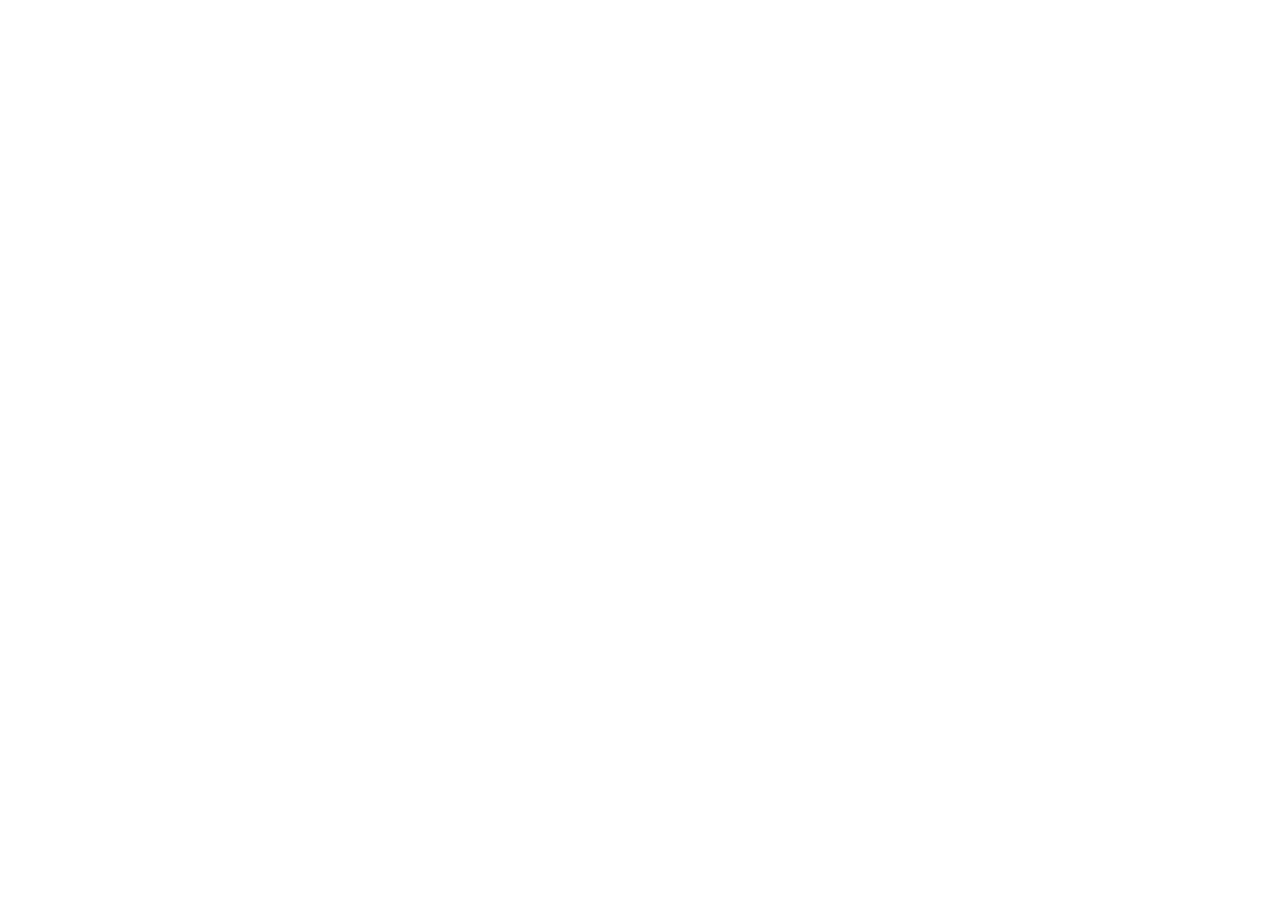
==== index.html @ 8e7e8525 "estructura de archivos" ====
<!DOCTYPE html>
<html lang="es">
<head>
	<meta charset="utf-8">
	<link rel="preconnect" href="https://fonts.googleapis.com">
	<link rel="preconnect" href="https://fonts.gstatic.com" crossorigin>
	<link href="https://fonts.googleapis.com/css2?family=Barlow:ital,wght@0,100;0,200;0,300;0,400;0,500;0,600;0,700;0,800;0,900;1,100;1,200;1,300;1,400;1,500;1,600;1,700;1,800;1,900&display=swap" rel="stylesheet">
	<meta name="viewport" content="width=device-width, initial-scale=1">
	<title></title>
</head>
<body>
	<div id="contenedor"></div>

</body>
</html>
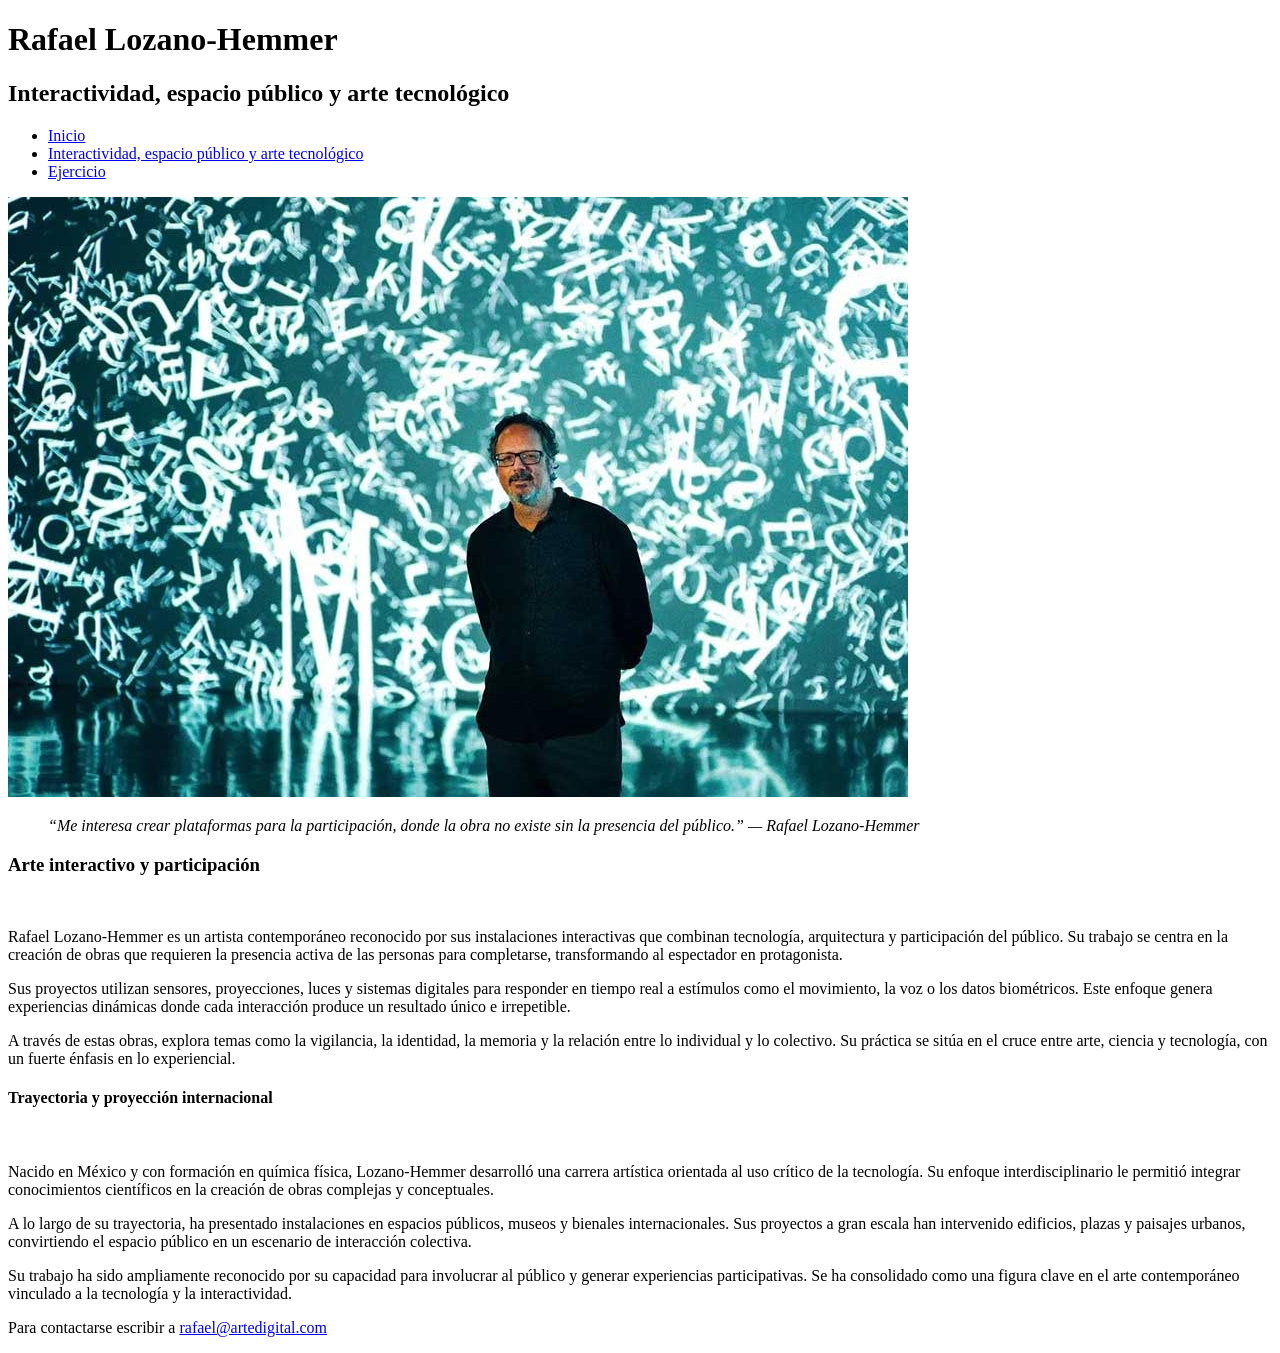
==== commit 088767fe: "nombro páginas y ubicacio contenido" ====
--- a/index.html
+++ b/index.html
@@ -4,12 +4,68 @@
 	<meta charset="utf-8">
 	<link rel="preconnect" href="https://fonts.googleapis.com">
 	<link rel="preconnect" href="https://fonts.gstatic.com" crossorigin>
-	<link href="https://fonts.googleapis.com/css2?family=Barlow:ital,wght@0,100;0,200;0,300;0,400;0,500;0,600;0,700;0,800;0,900;1,100;1,200;1,300;1,400;1,500;1,600;1,700;1,800;1,900&display=swap" rel="stylesheet">
-	<meta name="viewport" content="width=device-width, initial-scale=1">
-	<title></title>
+	<link href="https://fonts.googleapis.com/css2?family=Lato:ital,wght@0,100;0,300;0,400;0,700;0,900;1,100;1,300;1,400;1,700;1,900&display=swap" rel="stylesheet">
+	<link href="css/estilos.css" rel="stylesheet">
+	<title>Rafael Lozano-Hemmer</title>
 </head>
+
 <body>
-	<div id="contenedor"></div>
+	<div id="contenedor">
+		<header class="centrado">
+			<h1>Rafael Lozano-Hemmer</h1>
+			<h2>Interactividad, espacio público y arte tecnológico</h2>
+			<nav>
+				<ul>
+					<li><a href="index.html">Inicio</a></li>
+					<li><a href="interactividad-espacio-arte.html">Interactividad, espacio público y arte tecnológico</a></li>
+					<li><a href="ejercicio.html">Ejercicio</a></li>
+				</ul>
+			</nav>
+		</header>
+
+		<div id="datoCurioso" class="oculto"></div>
+
+		<main class="columnas">
+			<section>
+				<img src="img/lozano-hemmer.jpg" alt="Lozano-1">
+				<blockquote><em>“Me interesa crear plataformas para la participación, donde la obra no existe sin la presencia del público.” — Rafael Lozano-Hemmer</em></blockquote>
+			</section>
+
+			<section>
+				<h3>Arte interactivo y participación</h3>
+				<br>
+					<p>
+						Rafael Lozano-Hemmer es un artista contemporáneo reconocido por sus instalaciones interactivas que combinan tecnología, arquitectura y participación del público. Su trabajo se centra en la creación de obras que requieren la presencia activa de las personas para completarse, transformando al espectador en protagonista.
+					</p>
+					<p>
+						Sus proyectos utilizan sensores, proyecciones, luces y sistemas digitales para responder en tiempo real a estímulos como el movimiento, la voz o los datos biométricos. Este enfoque genera experiencias dinámicas donde cada interacción produce un resultado único e irrepetible.
+					</p>
+					<p>
+						A través de estas obras, explora temas como la vigilancia, la identidad, la memoria y la relación entre lo individual y lo colectivo. Su práctica se sitúa en el cruce entre arte, ciencia y tecnología, con un fuerte énfasis en lo experiencial.
+					</p>
+			</section>
+
+			<section>
+				<h4>Trayectoria y proyección internacional</h4>
+				<br>
+					<p>
+						Nacido en México y con formación en química física, Lozano-Hemmer desarrolló una carrera artística orientada al uso crítico de la tecnología. Su enfoque interdisciplinario le permitió integrar conocimientos científicos en la creación de obras complejas y conceptuales.
+					</p>
+					<p>
+						A lo largo de su trayectoria, ha presentado instalaciones en espacios públicos, museos y bienales internacionales. Sus proyectos a gran escala han intervenido edificios, plazas y paisajes urbanos, convirtiendo el espacio público en un escenario de interacción colectiva.
+					</p>
+					<p>
+						Su trabajo ha sido ampliamente reconocido por su capacidad para involucrar al público y generar experiencias participativas. Se ha consolidado como una figura clave en el arte contemporáneo vinculado a la tecnología y la interactividad.
+					</p>
+			</section>
+		</main>
+
+		<footer class="centrado">
+				<p>Para contactarse escribir a <a href="rafael@artedigital.com">rafael@artedigital.com</a></p>
+		</footer>
+	</div>
+
+	<script src="js/script-1.js"></script>
 
 </body>
 </html>
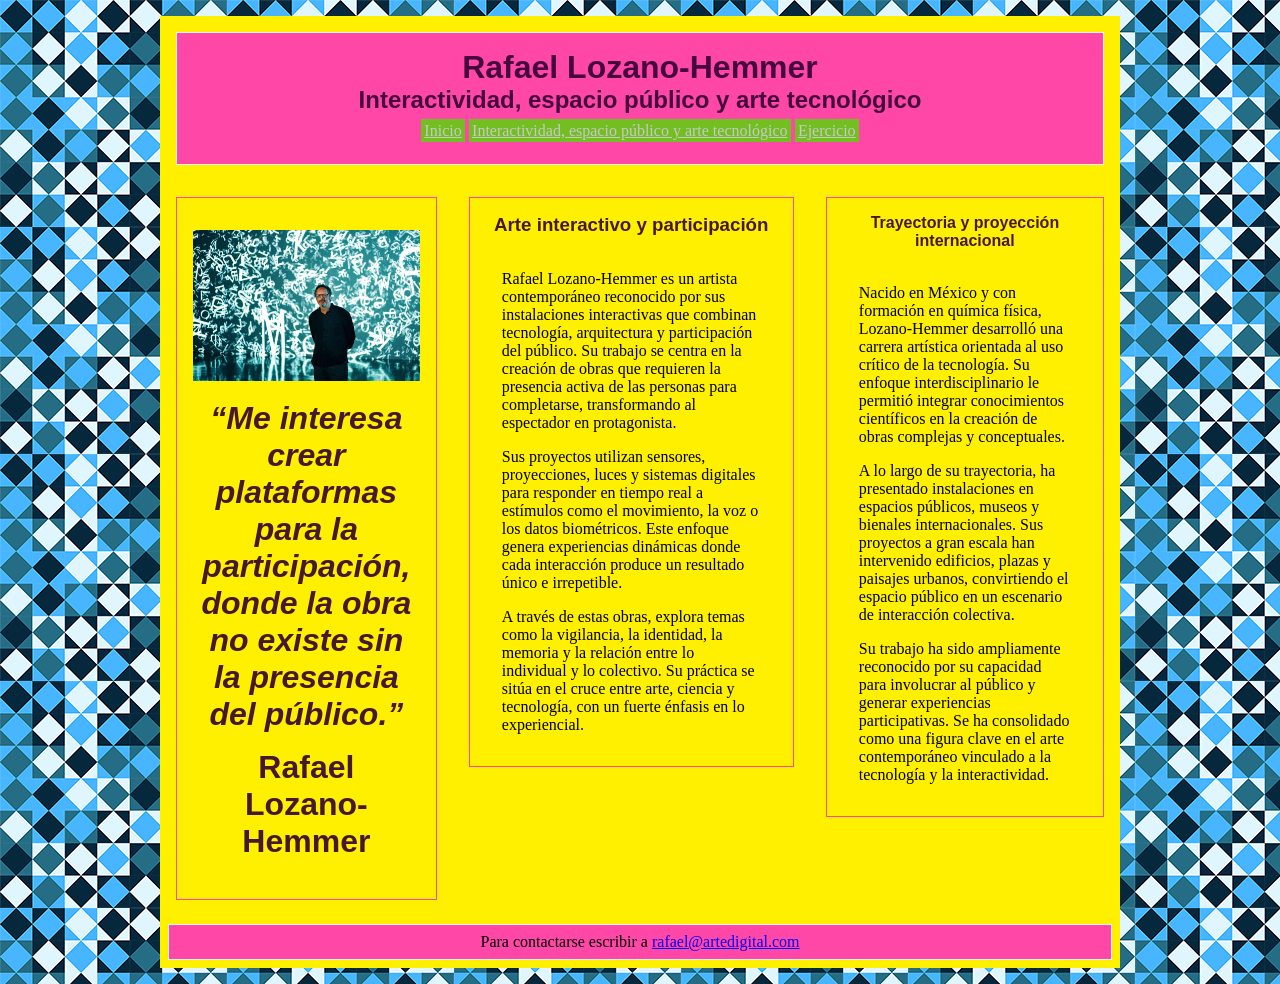
==== commit 822b6649: "estilos iniciales" ====
--- a/index.html
+++ b/index.html
@@ -27,8 +27,10 @@
 
 		<main class="columnas">
 			<section>
-				<img src="img/lozano-hemmer.jpg" alt="Lozano-1">
-				<blockquote><em>“Me interesa crear plataformas para la participación, donde la obra no existe sin la presencia del público.” — Rafael Lozano-Hemmer</em></blockquote>
+				<img src="img/lozano-hemmer.jpg" alt="Lozano-1" id="img-cita">
+				<blockquote><em>“Me interesa crear plataformas para la participación, donde la obra no existe sin la presencia del público.”</em>
+					<p>Rafael Lozano-Hemmer</p>
+				</blockquote>
 			</section>
 
 			<section>
--- a/css/estilos.css
+++ b/css/estilos.css
@@ -0,0 +1,132 @@
+/* reset */
+* {
+	margin: 0;
+	padding: 0;
+	box-sizing: border-box;
+}
+
+/* centrar horizontalmente el contenedor */
+body {
+	display: flex;
+	flex-direction: column;
+	justify-content: center;
+	background-image: url(../img/fondo.png);
+	font-family: "Lato";
+	color: ;
+}
+
+/* ancho maximo definido */
+#contenedor {
+	width: 100%;
+	max-width: 960px;
+	margin: 1rem auto;
+	padding: /*?*/;
+	background-color: rgba(255, 240, 0, 1.0);
+
+	display: flex;
+	flex-direction: column;
+	flex-wrap: wrap;
+}
+
+/* clase de columnas flex */
+.columnas {
+	display: flex;
+	flex-direction: row;
+	justify-content: flex-start;
+	align-items: flex-start;
+}
+
+/* clase para centrar el texto */
+.centrado {
+	text-align: center;
+	color: black;
+}
+
+header {
+	margin: 1rem;
+	padding: 1rem;
+	border: solid 1px whitesmoke;
+	background-color: rgba(255, 0, 240, 0.7);
+	text-align: center;
+}
+
+section, .obras {
+	margin: 1rem;
+	padding: 1rem;
+	border: solid 1px rgba(255, 0, 240, 0.7);
+}
+
+/* títulos y destacados con Barlow */
+h1, h2, h3, h4, blockquote, .destacado {
+  font-family: "Barlow", sans-serif;
+  font-weight: 700;
+  color: rgba(50, 0, 50, 0.9);
+  text-align: center;
+}
+
+blockquote {
+	margin: 0.2rem;
+	padding: 0.2rem;
+	font-size: 2rem;
+	text-align: center;
+}
+
+#img-cita {
+	display: block;
+	width: 100%;
+}
+
+img {
+	display: block;
+	margin: 1rem auto;
+	width: 50%;
+}
+
+p {
+	margin: 1rem;
+}
+
+.obras, .obras ul {
+	list-style: none;
+	text-align: center;
+}
+
+
+
+
+
+
+footer {
+	margin: 0.5rem;
+	padding: 0.5rem;
+	border: solid 1px whitesmoke;
+	background-color: rgba(255, 0, 240, 0.7);
+	text-align: center;
+}
+
+footer a, footer p {
+	display: inline-block;
+	margin: 0;}
+
+/* estilos para el nav y sus elementos */
+nav, nav ul {
+	margin: 0.5rem;
+}
+
+nav li {
+	list-style: none;
+	display: inline-block;
+}
+
+nav a {
+	padding: 0.2rem;
+}
+
+nav a:link {	color: rgba(200, 200, 200, 1.0);	
+				background-color: rgba(80, 220, 0, 0.8);}
+nav a:visited {	color: rgba(80, 220, 0, 0.8);
+				background-color: black;}
+nav a:hover {	color: black;
+				background-color: rgba(220, 80, 0, 0.8);}
+nav a:active {	color: black;
+				background-color: rgba(220, 220, 0, 0.8);}
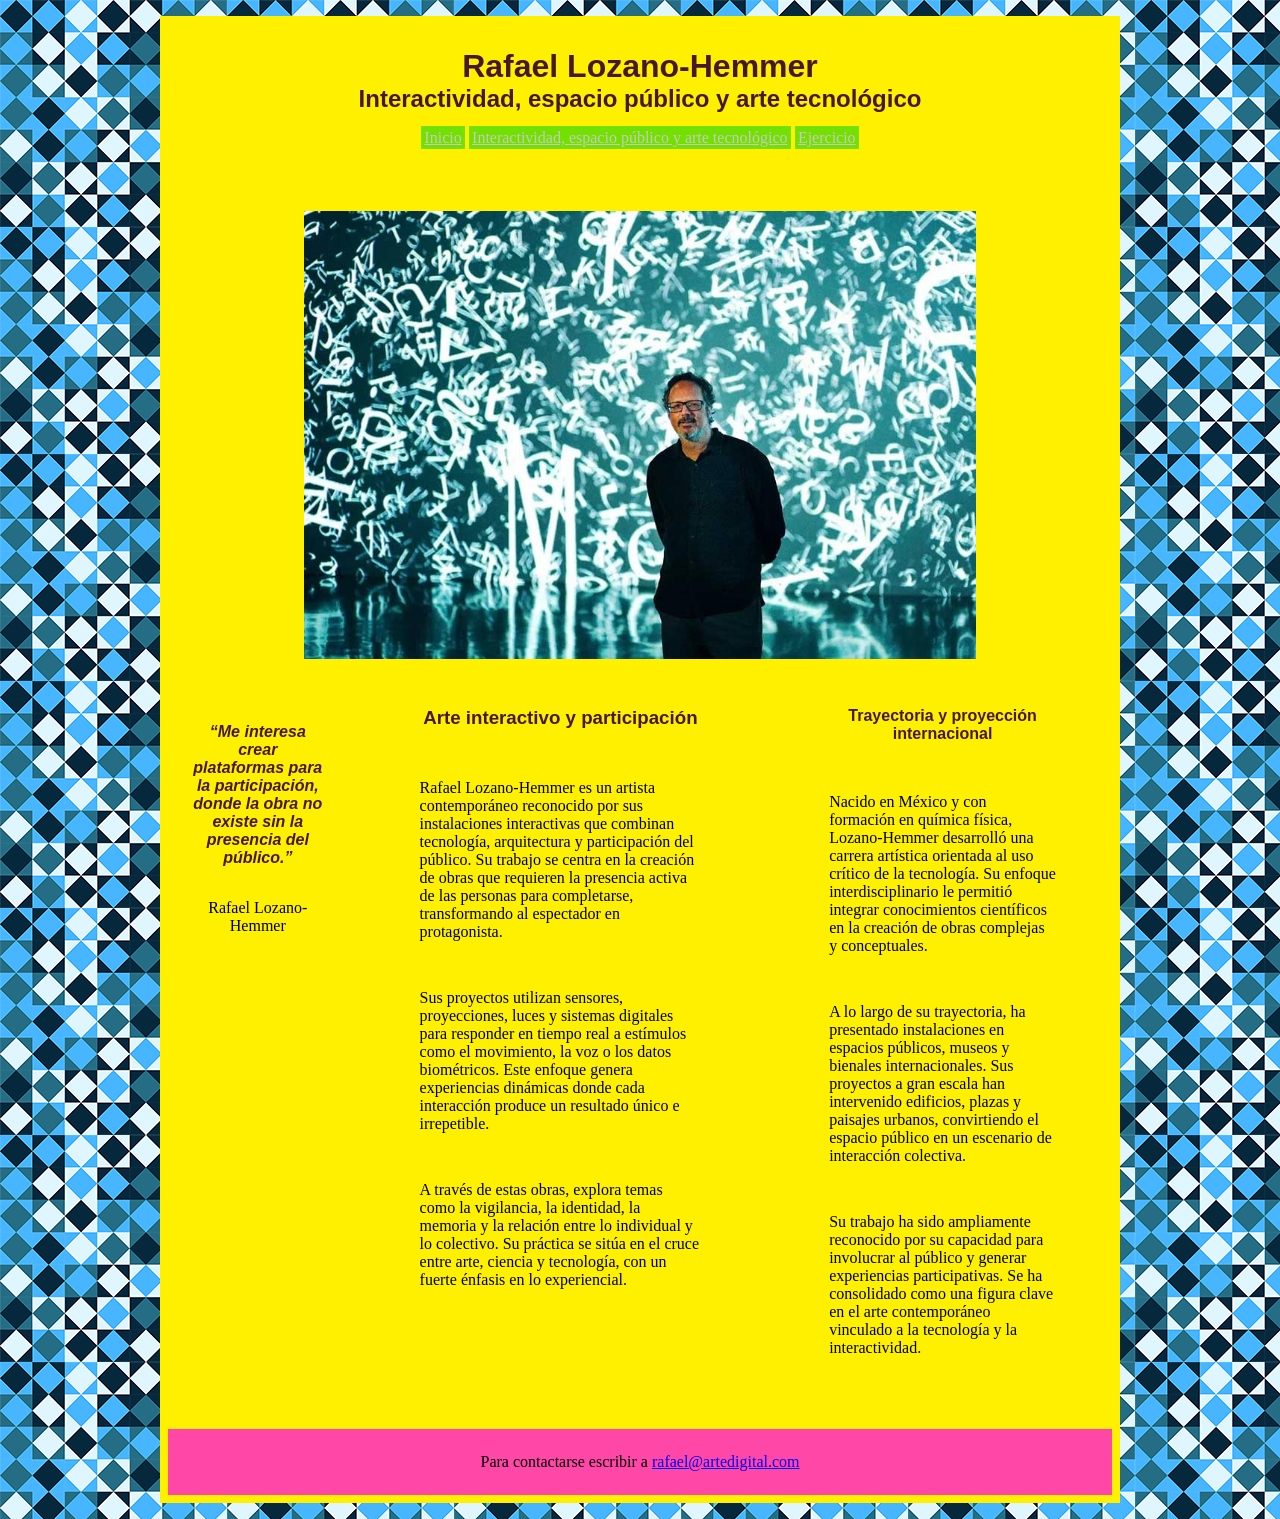
==== commit ae3da6eb: "estilos +" ====
--- a/index.html
+++ b/index.html
@@ -26,40 +26,43 @@
 		<div id="datoCurioso" class="oculto"></div>
 
 		<main class="columnas">
-			<section>
-				<img src="img/lozano-hemmer.jpg" alt="Lozano-1" id="img-cita">
-				<blockquote><em>“Me interesa crear plataformas para la participación, donde la obra no existe sin la presencia del público.”</em>
+			<img src="img/lozano-hemmer.jpg" alt="Lozano-1">
+
+			<div class="secciones-columnas">
+				<section id="cita">
+					<blockquote><em>“Me interesa crear plataformas para la participación, donde la obra no existe sin la presencia del público.”</em>
+					</blockquote>
 					<p>Rafael Lozano-Hemmer</p>
-				</blockquote>
-			</section>
+				</section>
 
-			<section>
-				<h3>Arte interactivo y participación</h3>
-				<br>
-					<p>
-						Rafael Lozano-Hemmer es un artista contemporáneo reconocido por sus instalaciones interactivas que combinan tecnología, arquitectura y participación del público. Su trabajo se centra en la creación de obras que requieren la presencia activa de las personas para completarse, transformando al espectador en protagonista.
-					</p>
-					<p>
-						Sus proyectos utilizan sensores, proyecciones, luces y sistemas digitales para responder en tiempo real a estímulos como el movimiento, la voz o los datos biométricos. Este enfoque genera experiencias dinámicas donde cada interacción produce un resultado único e irrepetible.
-					</p>
-					<p>
-						A través de estas obras, explora temas como la vigilancia, la identidad, la memoria y la relación entre lo individual y lo colectivo. Su práctica se sitúa en el cruce entre arte, ciencia y tecnología, con un fuerte énfasis en lo experiencial.
-					</p>
-			</section>
+				<section>
+					<h3>Arte interactivo y participación</h3>
+					<br>
+						<p>
+							Rafael Lozano-Hemmer es un artista contemporáneo reconocido por sus instalaciones interactivas que combinan tecnología, arquitectura y participación del público. Su trabajo se centra en la creación de obras que requieren la presencia activa de las personas para completarse, transformando al espectador en protagonista.
+						</p>
+						<p>
+							Sus proyectos utilizan sensores, proyecciones, luces y sistemas digitales para responder en tiempo real a estímulos como el movimiento, la voz o los datos biométricos. Este enfoque genera experiencias dinámicas donde cada interacción produce un resultado único e irrepetible.
+						</p>
+						<p>
+							A través de estas obras, explora temas como la vigilancia, la identidad, la memoria y la relación entre lo individual y lo colectivo. Su práctica se sitúa en el cruce entre arte, ciencia y tecnología, con un fuerte énfasis en lo experiencial.
+						</p>
+				</section>
 
-			<section>
-				<h4>Trayectoria y proyección internacional</h4>
-				<br>
-					<p>
-						Nacido en México y con formación en química física, Lozano-Hemmer desarrolló una carrera artística orientada al uso crítico de la tecnología. Su enfoque interdisciplinario le permitió integrar conocimientos científicos en la creación de obras complejas y conceptuales.
-					</p>
-					<p>
-						A lo largo de su trayectoria, ha presentado instalaciones en espacios públicos, museos y bienales internacionales. Sus proyectos a gran escala han intervenido edificios, plazas y paisajes urbanos, convirtiendo el espacio público en un escenario de interacción colectiva.
-					</p>
-					<p>
-						Su trabajo ha sido ampliamente reconocido por su capacidad para involucrar al público y generar experiencias participativas. Se ha consolidado como una figura clave en el arte contemporáneo vinculado a la tecnología y la interactividad.
-					</p>
-			</section>
+				<section>
+					<h4>Trayectoria y proyección internacional</h4>
+					<br>
+						<p>
+							Nacido en México y con formación en química física, Lozano-Hemmer desarrolló una carrera artística orientada al uso crítico de la tecnología. Su enfoque interdisciplinario le permitió integrar conocimientos científicos en la creación de obras complejas y conceptuales.
+						</p>
+						<p>
+							A lo largo de su trayectoria, ha presentado instalaciones en espacios públicos, museos y bienales internacionales. Sus proyectos a gran escala han intervenido edificios, plazas y paisajes urbanos, convirtiendo el espacio público en un escenario de interacción colectiva.
+						</p>
+						<p>
+							Su trabajo ha sido ampliamente reconocido por su capacidad para involucrar al público y generar experiencias participativas. Se ha consolidado como una figura clave en el arte contemporáneo vinculado a la tecnología y la interactividad.
+						</p>
+				</section>
+			</div>
 		</main>
 
 		<footer class="centrado">
--- a/css/estilos.css
+++ b/css/estilos.css
@@ -12,7 +12,6 @@
 	justify-content: center;
 	background-image: url(../img/fondo.png);
 	font-family: "Lato";
-	color: ;
 }
 
 /* ancho maximo definido */
@@ -20,40 +19,36 @@
 	width: 100%;
 	max-width: 960px;
 	margin: 1rem auto;
-	padding: /*?*/;
 	background-color: rgba(255, 240, 0, 1.0);
 
 	display: flex;
 	flex-direction: column;
-	flex-wrap: wrap;
+	justify-content: flex-start;
 }
 
 /* clase de columnas flex */
 .columnas {
+	display: flex;
+	flex-direction: column;
+	justify-content: flex-start;
+	align-items: flex-start;
+}
+
+.secciones-columnas {
 	display: flex;
 	flex-direction: row;
 	justify-content: flex-start;
 	align-items: flex-start;
 }
 
-/* clase para centrar el texto */
-.centrado {
-	text-align: center;
-	color: black;
-}
-
-header {
+header, p {
 	margin: 1rem;
 	padding: 1rem;
-	border: solid 1px whitesmoke;
-	background-color: rgba(255, 0, 240, 0.7);
-	text-align: center;
 }
 
 section, .obras {
 	margin: 1rem;
 	padding: 1rem;
-	border: solid 1px rgba(255, 0, 240, 0.7);
 }
 
 /* títulos y destacados con Barlow */
@@ -64,26 +59,23 @@
   text-align: center;
 }
 
-blockquote {
-	margin: 0.2rem;
-	padding: 0.2rem;
-	font-size: 2rem;
-	text-align: center;
+#cita {
+	display: flex;
+	flex-direction: column;
+	justify-content: center;
+	align-items: center;
 }
 
-#img-cita {
-	display: block;
+#cita p, blockquote {
+	margin-top: 1rem;
 	width: 100%;
+	text-align: center;
 }
 
 img {
 	display: block;
 	margin: 1rem auto;
-	width: 50%;
-}
-
-p {
-	margin: 1rem;
+	width: 70%;
 }
 
 .obras, .obras ul {
@@ -91,15 +83,9 @@
 	text-align: center;
 }
 
-
-
-
-
-
 footer {
 	margin: 0.5rem;
 	padding: 0.5rem;
-	border: solid 1px whitesmoke;
 	background-color: rgba(255, 0, 240, 0.7);
 	text-align: center;
 }
@@ -110,7 +96,8 @@
 
 /* estilos para el nav y sus elementos */
 nav, nav ul {
-	margin: 0.5rem;
+	margin: 1rem;
+	text-align: center;
 }
 
 nav li {
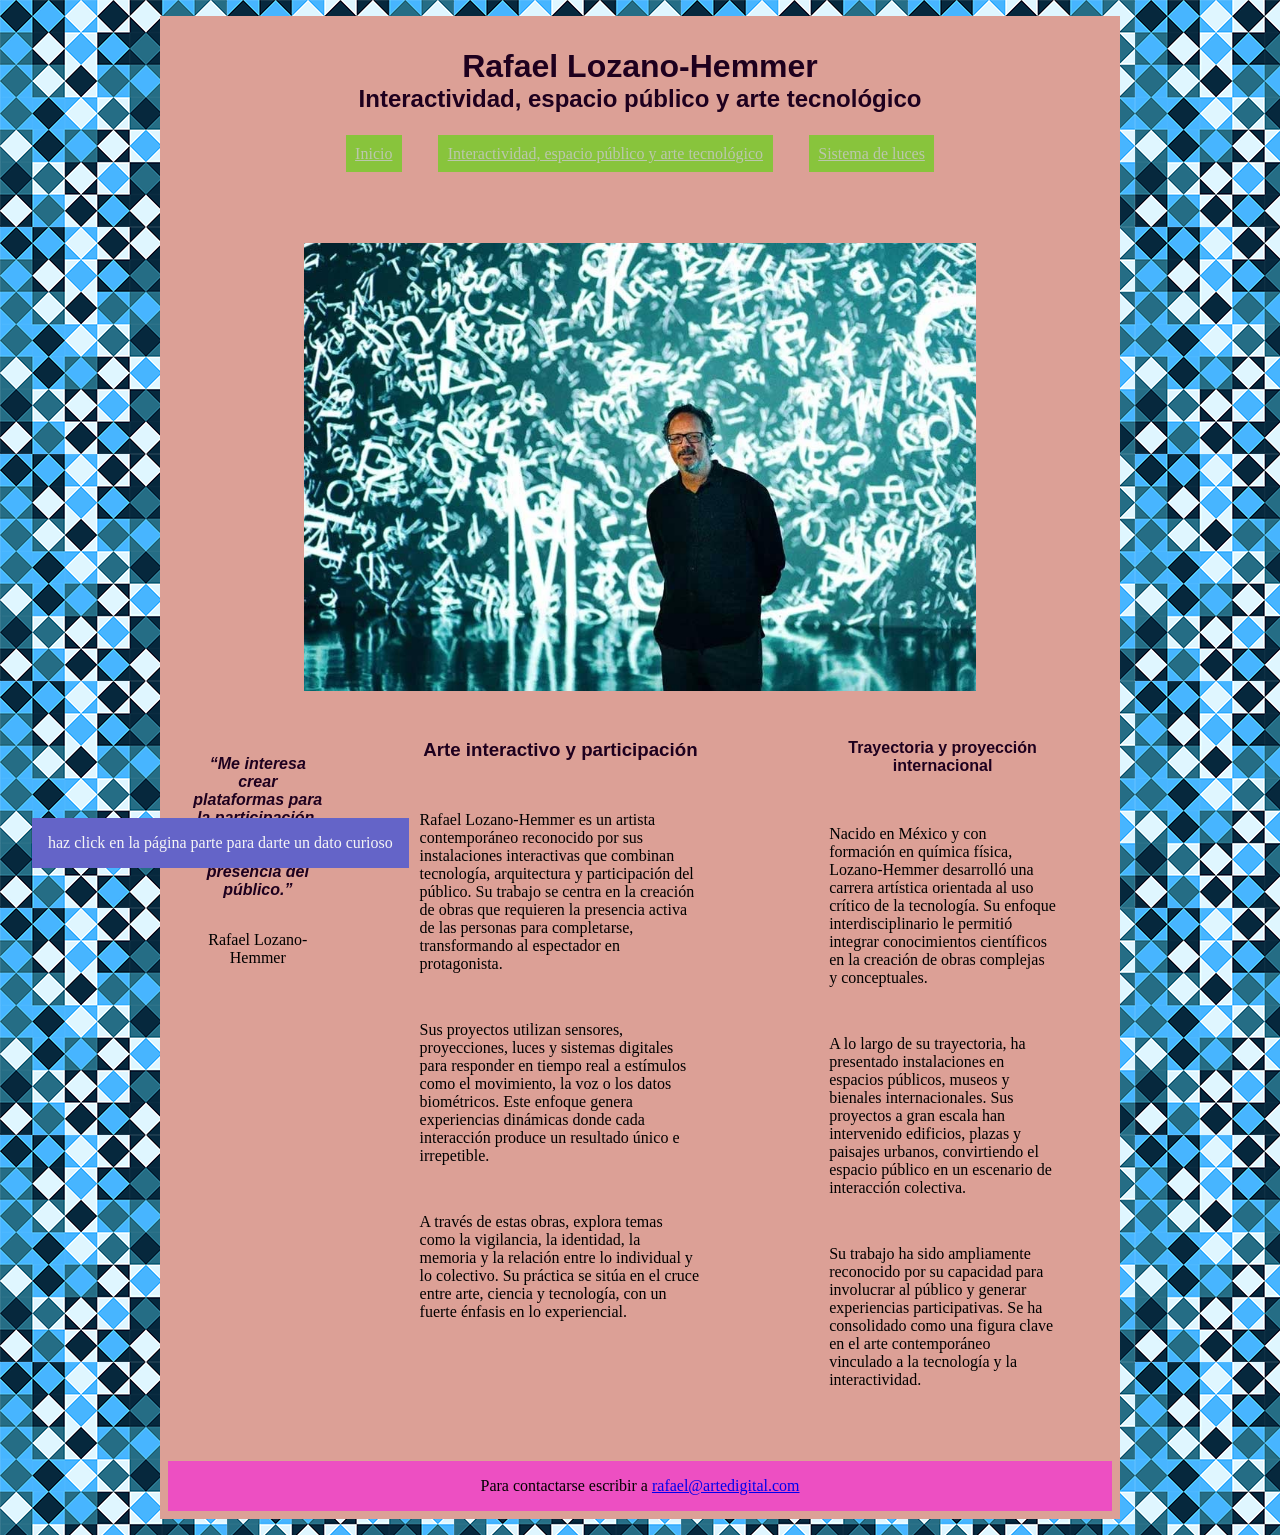
==== commit befe1f0a: "ejercicio con titulo, estilos, color, aviso con position" ====
--- a/index.html
+++ b/index.html
@@ -18,7 +18,7 @@
 				<ul>
 					<li><a href="index.html">Inicio</a></li>
 					<li><a href="interactividad-espacio-arte.html">Interactividad, espacio público y arte tecnológico</a></li>
-					<li><a href="ejercicio.html">Ejercicio</a></li>
+					<li><a href="sistema-de-luces.html">Sistema de luces</a></li>
 				</ul>
 			</nav>
 		</header>
@@ -26,6 +26,7 @@
 		<div id="datoCurioso" class="oculto"></div>
 
 		<main class="columnas">
+			<p id="nota">haz click en la página parte para darte un dato curioso</p>
 			<img src="img/lozano-hemmer.jpg" alt="Lozano-1">
 
 			<div class="secciones-columnas">
--- a/css/estilos.css
+++ b/css/estilos.css
@@ -19,7 +19,7 @@
 	width: 100%;
 	max-width: 960px;
 	margin: 1rem auto;
-	background-color: rgba(255, 240, 0, 1.0);
+	background-color: rgba(220, 160, 150, 1.0);
 
 	display: flex;
 	flex-direction: column;
@@ -51,11 +51,20 @@
 	padding: 1rem;
 }
 
+/* position usado únicamente para un aviso fijo */
+#nota {
+	position: fixed;
+	color: whitesmoke;
+	background-color: rgba(100, 100, 200, 1.0);
+	bottom: 1rem;
+	left: 1rem;
+}
+
 /* títulos y destacados con Barlow */
 h1, h2, h3, h4, blockquote, .destacado {
   font-family: "Barlow", sans-serif;
   font-weight: 700;
-  color: rgba(50, 0, 50, 0.9);
+  color: rgba(30, 0, 30, 1.0);
   text-align: center;
 }
 
@@ -78,15 +87,48 @@
 	width: 70%;
 }
 
-.obras, .obras ul {
+.obras {
+	margin: 1rem, 1rem;
+	text-align: center;
+	color: whitesmoke;
+	background-color: rgba(0, 100, 150, 0.5);
+}
+
+button {
+	margin: 0.5rem;
+	padding: 0.5rem;
+	font-family: "Lato";
+	font-size: 1rem;
+/*	color: whitesmoke;*/
+/*	background-color: rgba(250, 0, 250, 0.5);*/
+}
+
+form, form legend, form label {
+	margin: 0.5rem;
+	padding: 0.5rem;
+}
+
+ul {
 	list-style: none;
+}
+
+#notaMontaje p {
+	margin: 0 3rem;
+	padding: 0.3rem;
 	text-align: center;
+	color: black;
+	background-color: rgba(0, 100, 150, 0.5);
+}
+
+spam {
+	padding: 0.2rem;
+	color: whitesmoke;
+	background-color: black;
 }
 
 footer {
 	margin: 0.5rem;
-	padding: 0.5rem;
-	background-color: rgba(255, 0, 240, 0.7);
+	background-color: rgba(255, 0, 240, 0.5);
 	text-align: center;
 }
 
@@ -101,19 +143,20 @@
 }
 
 nav li {
+	margin: 1rem;
 	list-style: none;
 	display: inline-block;
 }
 
 nav a {
-	padding: 0.2rem;
+	padding: 0.6rem;
 }
 
-nav a:link {	color: rgba(200, 200, 200, 1.0);	
-				background-color: rgba(80, 220, 0, 0.8);}
-nav a:visited {	color: rgba(80, 220, 0, 0.8);
+nav a:link {	color: rgba(200, 200, 200, 0.8);	
+				background-color: rgba(80, 220, 0, 0.6);}
+nav a:visited {	color: rgba(80, 220, 0, 0.6);
 				background-color: black;}
 nav a:hover {	color: black;
-				background-color: rgba(220, 80, 0, 0.8);}
+				background-color: rgba(220, 80, 0, 0.6);}
 nav a:active {	color: black;
-				background-color: rgba(220, 220, 0, 0.8);}+				background-color: rgba(220, 220, 0, 0.6);}
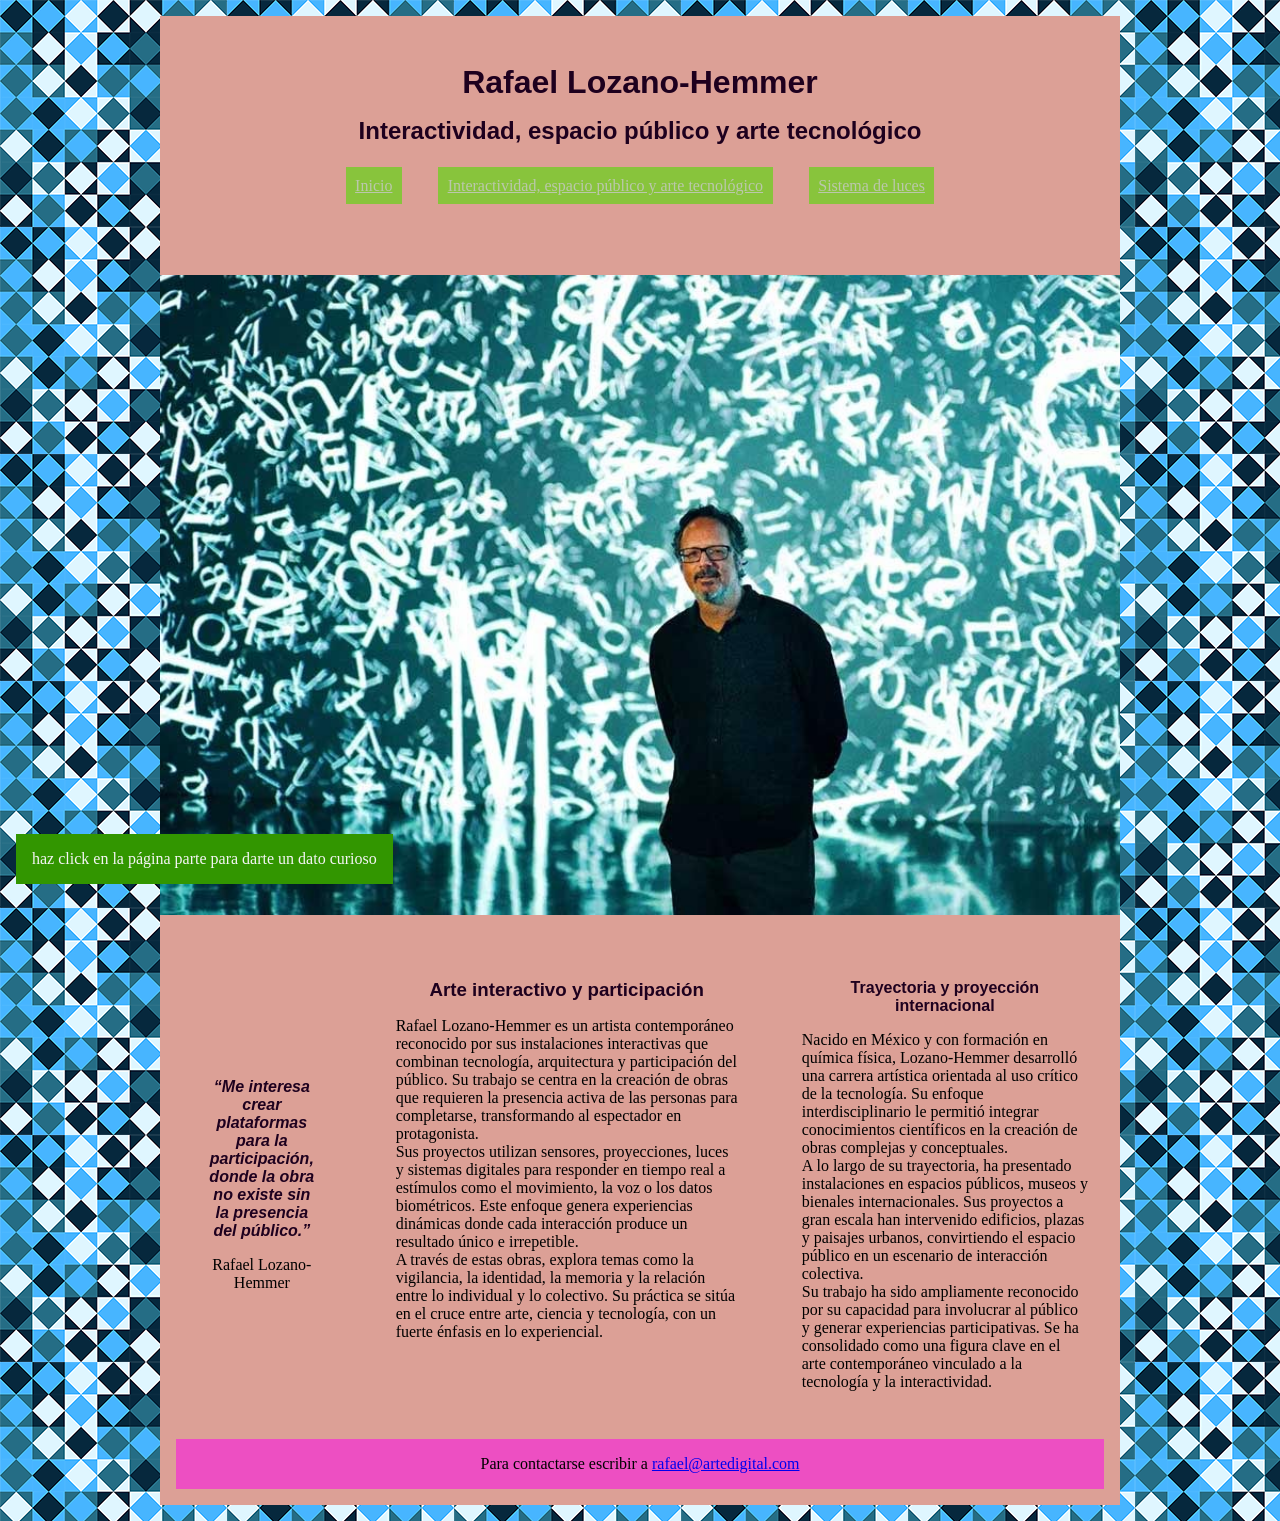
==== commit 6cbb858e: "ajuste de estilos y funcionalidades" ====
--- a/index.html
+++ b/index.html
@@ -11,10 +11,10 @@
 
 <body>
 	<div id="contenedor">
-		<header class="centrado">
+		<header class="centrado espaciado">
 			<h1>Rafael Lozano-Hemmer</h1>
 			<h2>Interactividad, espacio público y arte tecnológico</h2>
-			<nav>
+			<nav class="centrado">
 				<ul>
 					<li><a href="index.html">Inicio</a></li>
 					<li><a href="interactividad-espacio-arte.html">Interactividad, espacio público y arte tecnológico</a></li>
@@ -23,22 +23,21 @@
 			</nav>
 		</header>
 
-		<div id="datoCurioso" class="oculto"></div>
-
 		<main class="columnas">
 			<p id="nota">haz click en la página parte para darte un dato curioso</p>
-			<img src="img/lozano-hemmer.jpg" alt="Lozano-1">
+			<img src="img/lozano-hemmer.jpg" alt="Lozano-1" id="rafa-inicio">
+
+			<div id="datoCurioso" class="oculto espaciado"></div>
 
 			<div class="secciones-columnas">
-				<section id="cita">
+				<section class="centrado espaciado" id="cita">
 					<blockquote><em>“Me interesa crear plataformas para la participación, donde la obra no existe sin la presencia del público.”</em>
 					</blockquote>
 					<p>Rafael Lozano-Hemmer</p>
 				</section>
 
-				<section>
+				<section class="espaciado">
 					<h3>Arte interactivo y participación</h3>
-					<br>
 						<p>
 							Rafael Lozano-Hemmer es un artista contemporáneo reconocido por sus instalaciones interactivas que combinan tecnología, arquitectura y participación del público. Su trabajo se centra en la creación de obras que requieren la presencia activa de las personas para completarse, transformando al espectador en protagonista.
 						</p>
@@ -50,9 +49,8 @@
 						</p>
 				</section>
 
-				<section>
+				<section class="espaciado">
 					<h4>Trayectoria y proyección internacional</h4>
-					<br>
 						<p>
 							Nacido en México y con formación en química física, Lozano-Hemmer desarrolló una carrera artística orientada al uso crítico de la tecnología. Su enfoque interdisciplinario le permitió integrar conocimientos científicos en la creación de obras complejas y conceptuales.
 						</p>
@@ -62,11 +60,11 @@
 						<p>
 							Su trabajo ha sido ampliamente reconocido por su capacidad para involucrar al público y generar experiencias participativas. Se ha consolidado como una figura clave en el arte contemporáneo vinculado a la tecnología y la interactividad.
 						</p>
-				</section>
+				</section class="espaciado">
 			</div>
 		</main>
 
-		<footer class="centrado">
+		<footer class="centrado espaciado">
 				<p>Para contactarse escribir a <a href="rafael@artedigital.com">rafael@artedigital.com</a></p>
 		</footer>
 	</div>
--- a/css/estilos.css
+++ b/css/estilos.css
@@ -26,7 +26,7 @@
 	justify-content: flex-start;
 }
 
-/* clase de columnas flex */
+/* clase para organizar en 1 columna */
 .columnas {
 	display: flex;
 	flex-direction: column;
@@ -34,78 +34,87 @@
 	align-items: flex-start;
 }
 
+/* clase para organizar hijos en row */
 .secciones-columnas {
 	display: flex;
 	flex-direction: row;
 	justify-content: flex-start;
-	align-items: flex-start;
+	align-items: stretch;
 }
 
-header, p {
+.oculto {
+	display: none;
+}
+
+.espaciado {
 	margin: 1rem;
 	padding: 1rem;
 }
-
-section, .obras {
-	margin: 1rem;
-	padding: 1rem;
+.centrado {
+	text-align: center;
 }
 
 /* position usado únicamente para un aviso fijo */
 #nota {
+	padding: 1rem;
 	position: fixed;
 	color: whitesmoke;
-	background-color: rgba(100, 100, 200, 1.0);
+	background-color: rgba(50, 150, 0, 1.0);
 	bottom: 1rem;
 	left: 1rem;
 }
 
 /* títulos y destacados con Barlow */
 h1, h2, h3, h4, blockquote, .destacado {
+	margin: 1rem;
   font-family: "Barlow", sans-serif;
   font-weight: 700;
   color: rgba(30, 0, 30, 1.0);
   text-align: center;
 }
 
-#cita {
+#cita, #cita p {
 	display: flex;
 	flex-direction: column;
 	justify-content: center;
 	align-items: center;
 }
-
-#cita p, blockquote {
+blockquote {
 	margin-top: 1rem;
-	width: 100%;
-	text-align: center;
 }
 
+/* estilos para cada imagen mostradas y ocultas */
 img {
 	display: block;
 	margin: 1rem auto;
-	width: 70%;
+	width: 50%;
+}
+#rafa-inicio {
+	width: 100%;
+}
+#galeria img {
+	width: 100%;
+  display: block;
+  margin: 1rem auto;
 }
 
 .obras {
-	margin: 1rem, 1rem;
-	text-align: center;
+	margin-top: 1rem;
 	color: whitesmoke;
-	background-color: rgba(0, 100, 150, 0.5);
+	background-color: rgba(0, 100, 150, 0.3);
 }
 
+form, form legend, form label {
+	margin: 0.5rem;
+	padding: 0.5rem;
+}
 button {
-	margin: 0.5rem;
+	margin: 0.5rem auto;
 	padding: 0.5rem;
 	font-family: "Lato";
 	font-size: 1rem;
 /*	color: whitesmoke;*/
 /*	background-color: rgba(250, 0, 250, 0.5);*/
-}
-
-form, form legend, form label {
-	margin: 0.5rem;
-	padding: 0.5rem;
 }
 
 ul {
@@ -115,7 +124,6 @@
 #notaMontaje p {
 	margin: 0 3rem;
 	padding: 0.3rem;
-	text-align: center;
 	color: black;
 	background-color: rgba(0, 100, 150, 0.5);
 }
@@ -129,9 +137,7 @@
 footer {
 	margin: 0.5rem;
 	background-color: rgba(255, 0, 240, 0.5);
-	text-align: center;
 }
-
 footer a, footer p {
 	display: inline-block;
 	margin: 0;}
@@ -139,19 +145,15 @@
 /* estilos para el nav y sus elementos */
 nav, nav ul {
 	margin: 1rem;
-	text-align: center;
 }
-
 nav li {
 	margin: 1rem;
 	list-style: none;
 	display: inline-block;
 }
-
 nav a {
 	padding: 0.6rem;
 }
-
 nav a:link {	color: rgba(200, 200, 200, 0.8);	
 				background-color: rgba(80, 220, 0, 0.6);}
 nav a:visited {	color: rgba(80, 220, 0, 0.6);
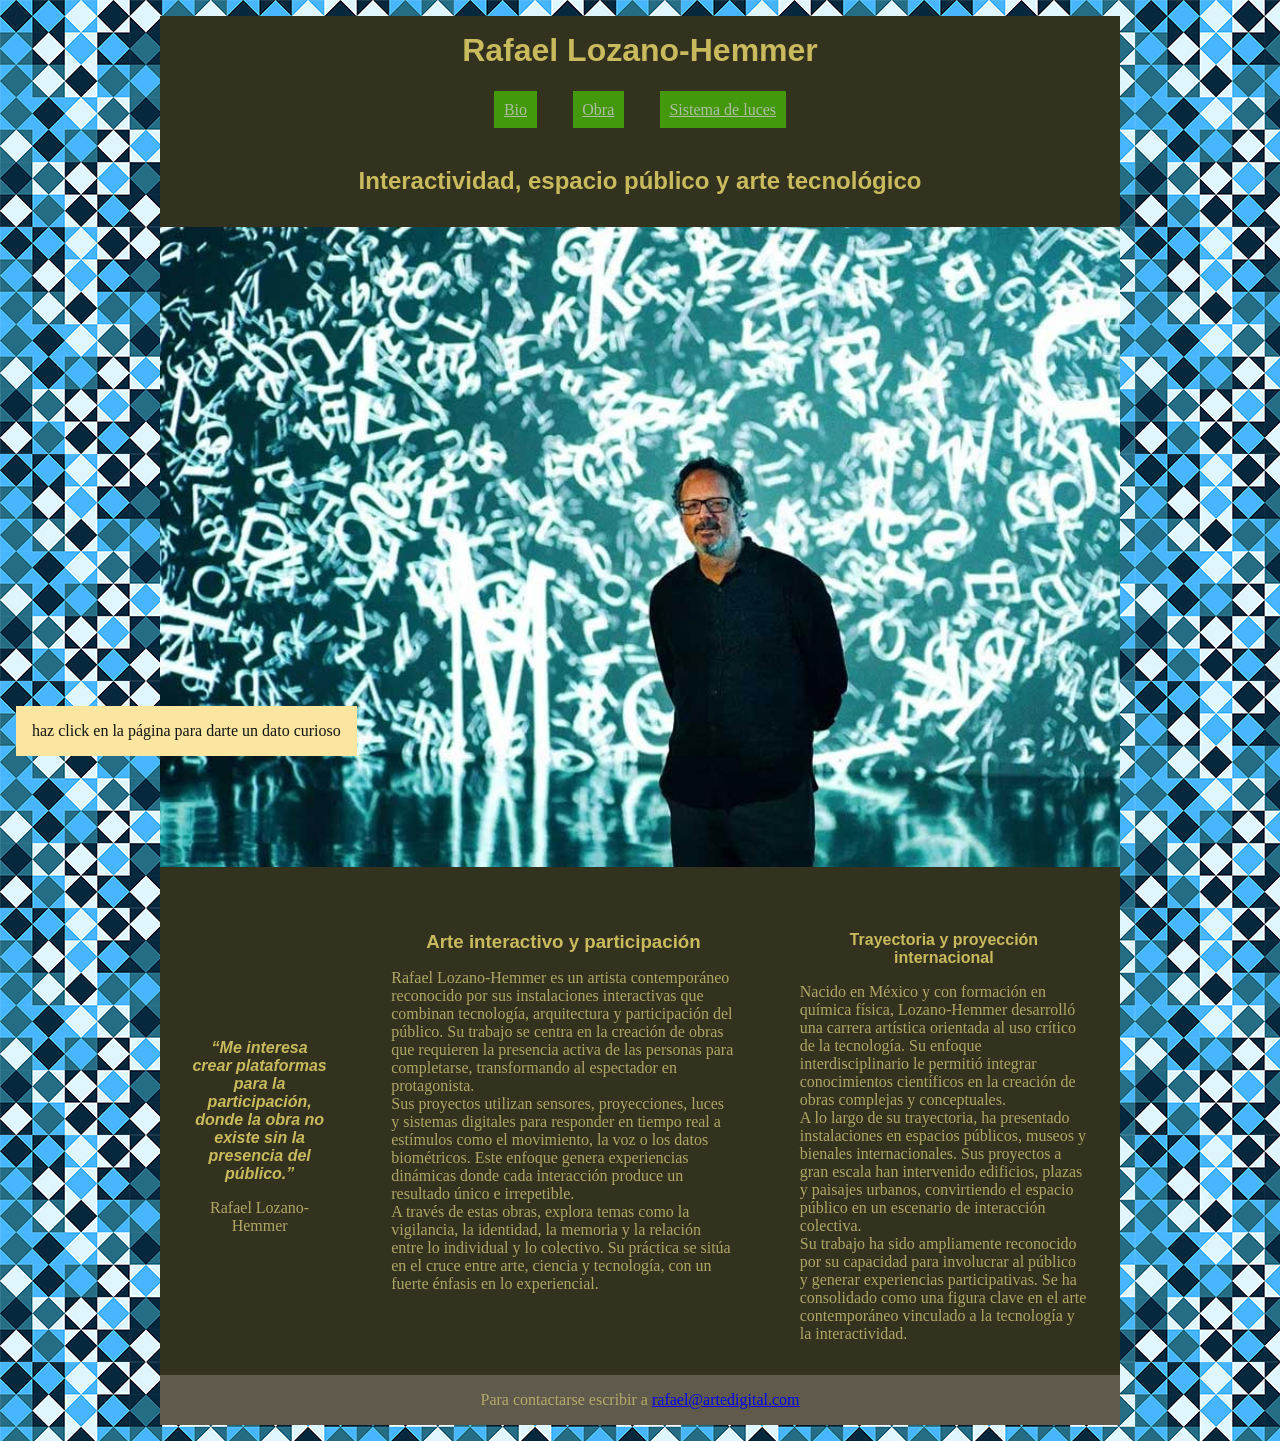
==== commit 1cacd787: "mejora de paleta y estilos" ====
--- a/index.html
+++ b/index.html
@@ -11,30 +11,30 @@
 
 <body>
 	<div id="contenedor">
-		<header class="centrado espaciado">
+		<header class="centrado">
 			<h1>Rafael Lozano-Hemmer</h1>
-			<h2>Interactividad, espacio público y arte tecnológico</h2>
 			<nav class="centrado">
 				<ul>
-					<li><a href="index.html">Inicio</a></li>
-					<li><a href="interactividad-espacio-arte.html">Interactividad, espacio público y arte tecnológico</a></li>
+					<li><a href="index.html">Bio</a></li>
+					<li><a href="obra.html">Obra</a></li>
 					<li><a href="sistema-de-luces.html">Sistema de luces</a></li>
 				</ul>
 			</nav>
 		</header>
 
 		<main class="columnas">
-			<p id="nota">haz click en la página parte para darte un dato curioso</p>
+			<h2>Interactividad, espacio público y arte tecnológico</h2>
+			<p id="avisoDato">haz click en la página para darte un dato curioso</p>
 			<img src="img/lozano-hemmer.jpg" alt="Lozano-1" id="rafa-inicio">
 
 			<div id="datoCurioso" class="oculto espaciado"></div>
 
 			<div class="secciones-columnas">
-				<section class="centrado espaciado" id="cita">
+				<div class="centrado espaciado" id="cita">
 					<blockquote><em>“Me interesa crear plataformas para la participación, donde la obra no existe sin la presencia del público.”</em>
 					</blockquote>
 					<p>Rafael Lozano-Hemmer</p>
-				</section>
+				</div>
 
 				<section class="espaciado">
 					<h3>Arte interactivo y participación</h3>
@@ -60,12 +60,12 @@
 						<p>
 							Su trabajo ha sido ampliamente reconocido por su capacidad para involucrar al público y generar experiencias participativas. Se ha consolidado como una figura clave en el arte contemporáneo vinculado a la tecnología y la interactividad.
 						</p>
-				</section class="espaciado">
+				</section>
 			</div>
 		</main>
 
-		<footer class="centrado espaciado">
-				<p>Para contactarse escribir a <a href="rafael@artedigital.com">rafael@artedigital.com</a></p>
+		<footer class="centrado">
+				<p>Para contactarse escribir a <a href="mailto:rafael@artedigital.com">rafael@artedigital.com</a></p>
 		</footer>
 	</div>
 
--- a/css/estilos.css
+++ b/css/estilos.css
@@ -19,7 +19,7 @@
 	width: 100%;
 	max-width: 960px;
 	margin: 1rem auto;
-	background-color: rgba(220, 160, 150, 1.0);
+	background-color: rgba(50, 50, 30, 1.0);
 
 	display: flex;
 	flex-direction: column;
@@ -55,22 +55,30 @@
 }
 
 /* position usado únicamente para un aviso fijo */
-#nota {
+#avisoDato {
 	padding: 1rem;
 	position: fixed;
-	color: whitesmoke;
-	background-color: rgba(50, 150, 0, 1.0);
-	bottom: 1rem;
+	color: rgba(20, 20, 20, 1.0);
+	background-color: rgba(250, 230, 160, 1.0);
+	bottom: 9rem;
 	left: 1rem;
 }
 
 /* títulos y destacados con Barlow */
 h1, h2, h3, h4, blockquote, .destacado {
-	margin: 1rem;
+  margin: 1rem auto;
   font-family: "Barlow", sans-serif;
   font-weight: 700;
-  color: rgba(30, 0, 30, 1.0);
+  color: rgba(240, 220, 110, 0.8);
   text-align: center;
+}
+
+p, legend, label {
+	color: rgba(190, 180, 110, 0.9);
+}
+
+.luces {
+	font-size: 1.5rem;
 }
 
 #cita, #cita p {
@@ -99,22 +107,28 @@
 }
 
 .obras {
-	margin-top: 1rem;
+	margin-top: 6rem;
 	color: whitesmoke;
-	background-color: rgba(0, 100, 150, 0.3);
+	background-color: rgba(90, 80, 70, 0.5);
 }
 
-form, form legend, form label {
-	margin: 0.5rem;
+form, legend, label {
+	margin: 0.5rem auto;
 	padding: 0.5rem;
 }
 button {
-	margin: 0.5rem auto;
+	margin: 0.5rem 0.5rem;
 	padding: 0.5rem;
 	font-family: "Lato";
 	font-size: 1rem;
-/*	color: whitesmoke;*/
-/*	background-color: rgba(250, 0, 250, 0.5);*/
+}
+#verGaleria {
+	margin: 0.5rem auto;
+}
+#resumen {
+	margin: 1rem ;
+	border: solid 2px whitesmoke;
+	background: rgba(100, 0, 100, 0.3);
 }
 
 ul {
@@ -122,21 +136,15 @@
 }
 
 #notaMontaje p {
-	margin: 0 3rem;
-	padding: 0.3rem;
+	margin: 0 5rem;
+	padding: 0.5rem;
 	color: black;
-	background-color: rgba(0, 100, 150, 0.5);
-}
-
-spam {
-	padding: 0.2rem;
-	color: whitesmoke;
-	background-color: black;
+	background-color: rgba(140, 130, 120, 1.0);
 }
 
 footer {
-	margin: 0.5rem;
-	background-color: rgba(255, 0, 240, 0.5);
+	padding: 1rem;
+	background-color: rgba(140, 130, 120, 0.5);
 }
 footer a, footer p {
 	display: inline-block;
